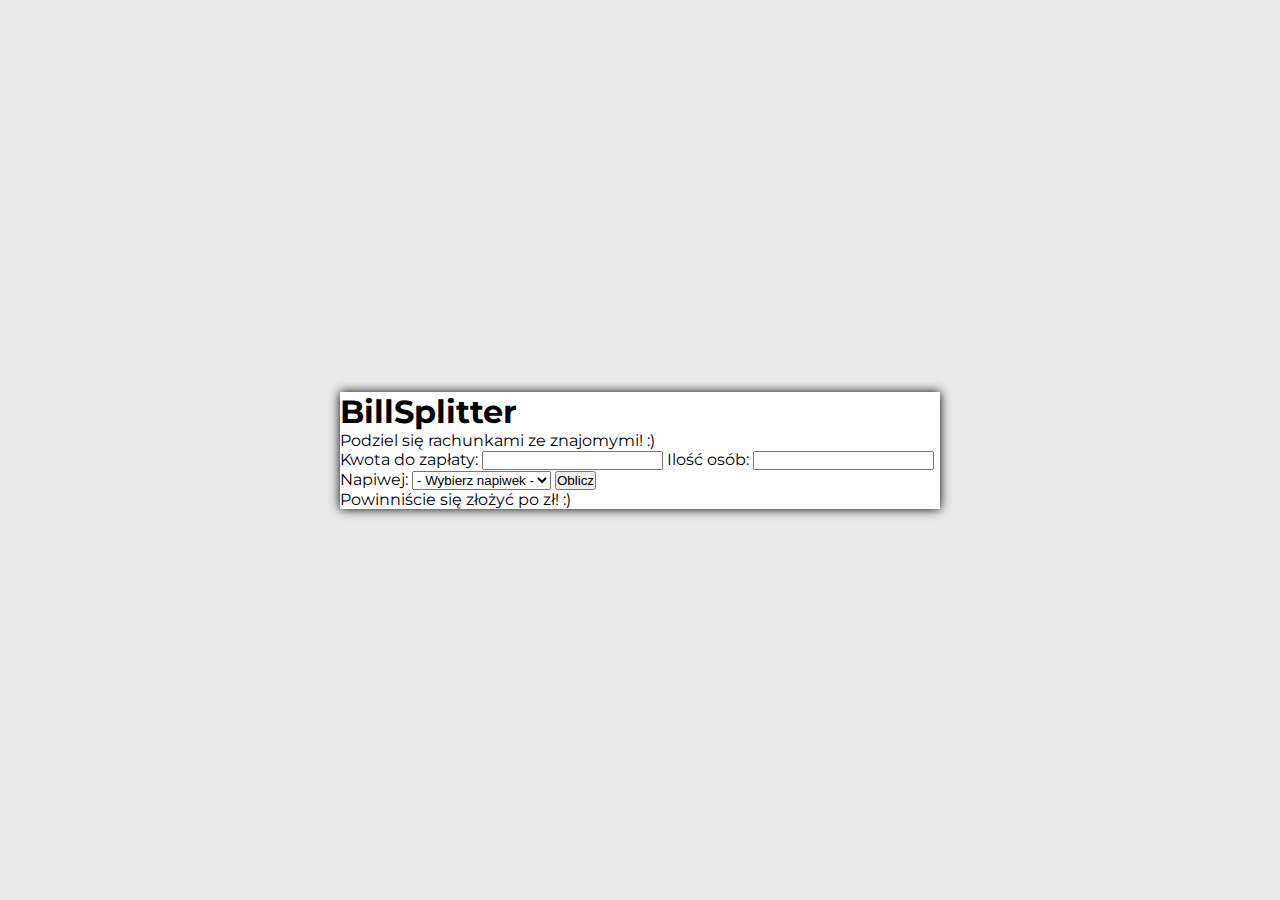
==== Kalkulator rachunków i napiwków/index.html @ 4502a378 "html" ====
<!DOCTYPE html>
<html lang="pl">

<head>
    <meta charset="UTF-8">
    <meta http-equiv="X-UA-Compatible" content="IE=edge">
    <meta name="viewport" content="width=device-width, initial-scale=1.0">
    <title>Kalkulator rachunków i napiwków</title>
    <link rel="preconnect" href="https://fonts.googleapis.com">
    <link rel="preconnect" href="https://fonts.gstatic.com" crossorigin>
    <link
        href="https://fonts.googleapis.com/css2?family=Montserrat:wght@400;700&family=Poppins:wght@400;700&display=swap"
        rel="stylesheet">
    <link rel="stylesheet" href="style.css">
</head>

<body>

    <div class="wrapper">
        <div class="top">
            <h1>BillSplitter</h1>
            <p>Podziel się rachunkami ze znajomymi! :)</p>
        </div>
        <div class="bottom">
            <label for="price">Kwota do zapłaty:</label>
            <input type="number" id="price">
            <label for="people">Ilość osób:</label>
            <input type="number" id="people">
            <label for="tip">Napiwej:</label>
            <select id="tip">
                <option value="0" disabled selected>- Wybierz napiwek -</option>
                <option value="0.05">5%</option>
                <option value="0.1">10%</option>
                <option value="0.15">15%</option>
                <option value="0.2">20%</option>
            </select>
            <button class="count">Oblicz</button>
            <p class="error"></p>
            <p class="cost-info">Powinniście się złożyć po
                <span>zł! :)</span>
            </p>
        </div>
    </div>

    <script src="main.js"></script>
</body>

</html>
---- Kalkulator rachunków i napiwków/style.css ----
* {
	box-sizing: border-box;
	margin: 0;
	padding: 0;
}

body {
	display: flex;
	justify-content: center;
	align-items: center;
	min-height: 100vh;
	font-family: 'Montserrat', sans-serif;
    background-color: rgb(233,233,233);
}

.wrapper {
    width: 600px;
    background-color: white;
    box-shadow: 0 0 10px black;
}
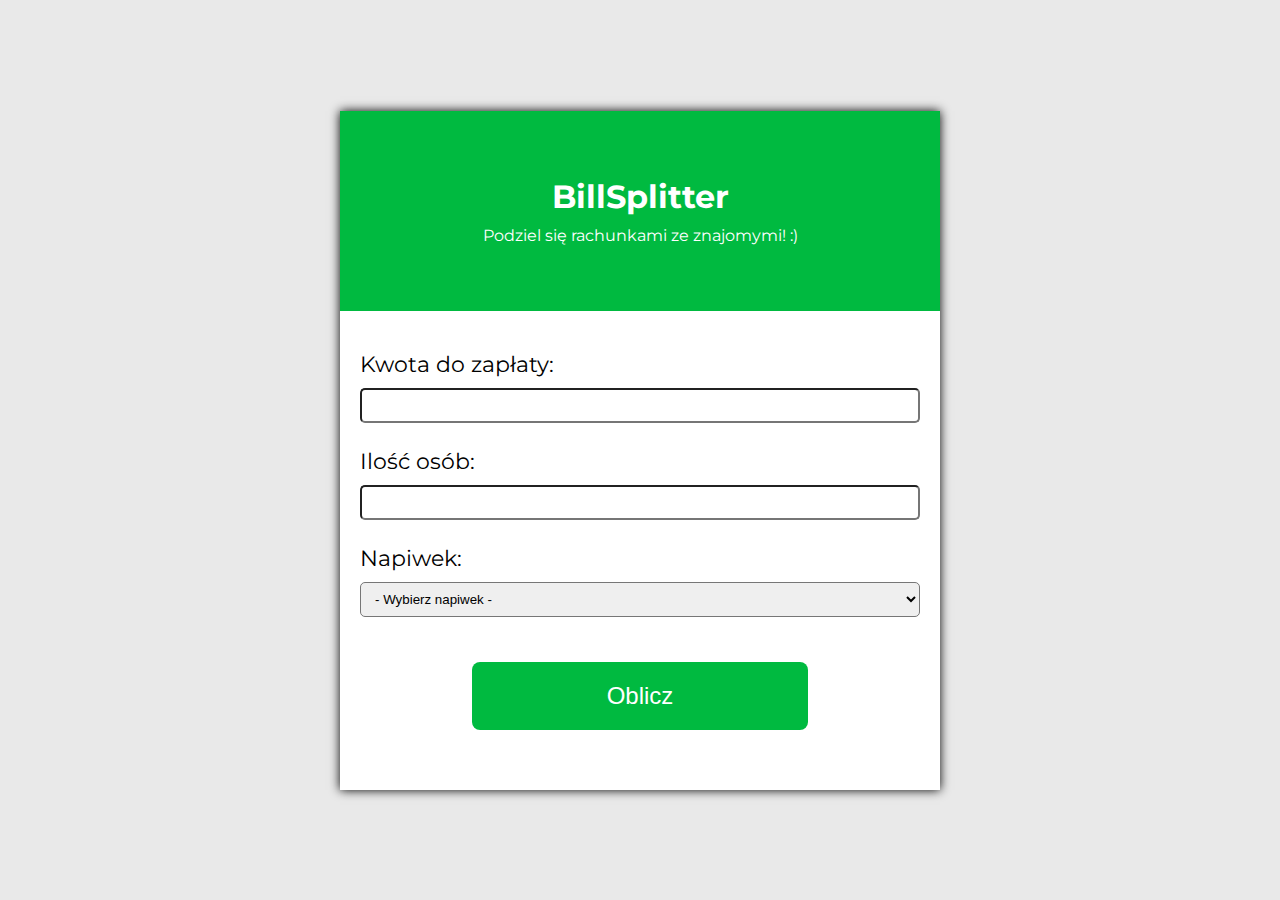
==== commit 3f148554: "skończony projekt" ====
--- a/Kalkulator rachunków i napiwków/index.html
+++ b/Kalkulator rachunków i napiwków/index.html
@@ -26,7 +26,7 @@
             <input type="number" id="price">
             <label for="people">Ilość osób:</label>
             <input type="number" id="people">
-            <label for="tip">Napiwej:</label>
+            <label for="tip">Napiwek:</label>
             <select id="tip">
                 <option value="0" disabled selected>- Wybierz napiwek -</option>
                 <option value="0.05">5%</option>
@@ -37,7 +37,7 @@
             <button class="count">Oblicz</button>
             <p class="error"></p>
             <p class="cost-info">Powinniście się złożyć po
-                <span>zł! :)</span>
+                <span class="cost"></span>zł! :)
             </p>
         </div>
     </div>
--- a/Kalkulator rachunków i napiwków/style.css
+++ b/Kalkulator rachunków i napiwków/style.css
@@ -10,11 +10,79 @@
 	align-items: center;
 	min-height: 100vh;
 	font-family: 'Montserrat', sans-serif;
-    background-color: rgb(233,233,233);
+	background-color: rgb(233, 233, 233);
 }
 
 .wrapper {
-    width: 600px;
-    background-color: white;
-    box-shadow: 0 0 10px black;
+	width: 600px;
+	background-color: white;
+	box-shadow: 0 0 10px black;
 }
+
+.top {
+	display: flex;
+	justify-content: center;
+	align-items: center;
+	flex-direction: column;
+	height: 200px;
+	color: #fff;
+	background-color: #00ba40;
+}
+
+.top p {
+	margin-top: 10px;
+}
+
+.bottom {
+	padding: 40px 20px;
+}
+
+label {
+	display: block;
+	margin-bottom: 10px;
+	font-size: 22px;
+}
+
+input,
+select {
+	margin-bottom: 25px;
+    padding: 8px 10px;
+    width: 100%;
+    border-radius: 5px;
+    border: 1 px solid rgb(185,185,185)
+}
+
+.count {
+    display: block;
+    margin: 20px auto;
+    padding: 20px 10px;
+    width: 60%;
+    font-size: 24px;
+    border-radius: 8px;
+    background-color: #00ba40;
+    color: #fff;
+    border: none;
+    cursor: pointer;
+    transition:  background-color .3s;
+}
+
+.count:hover {
+    background-color: rgb(0,168,59);
+}
+
+.cost-info {
+    display: none;
+    margin-top: 30px;
+    font-size: 20px;
+
+}
+
+.cost{
+    font-weight: bold;
+}
+
+.error {
+    font-size: 18px;
+    color: rgb(199,63,29);
+    text-align: center;
+}